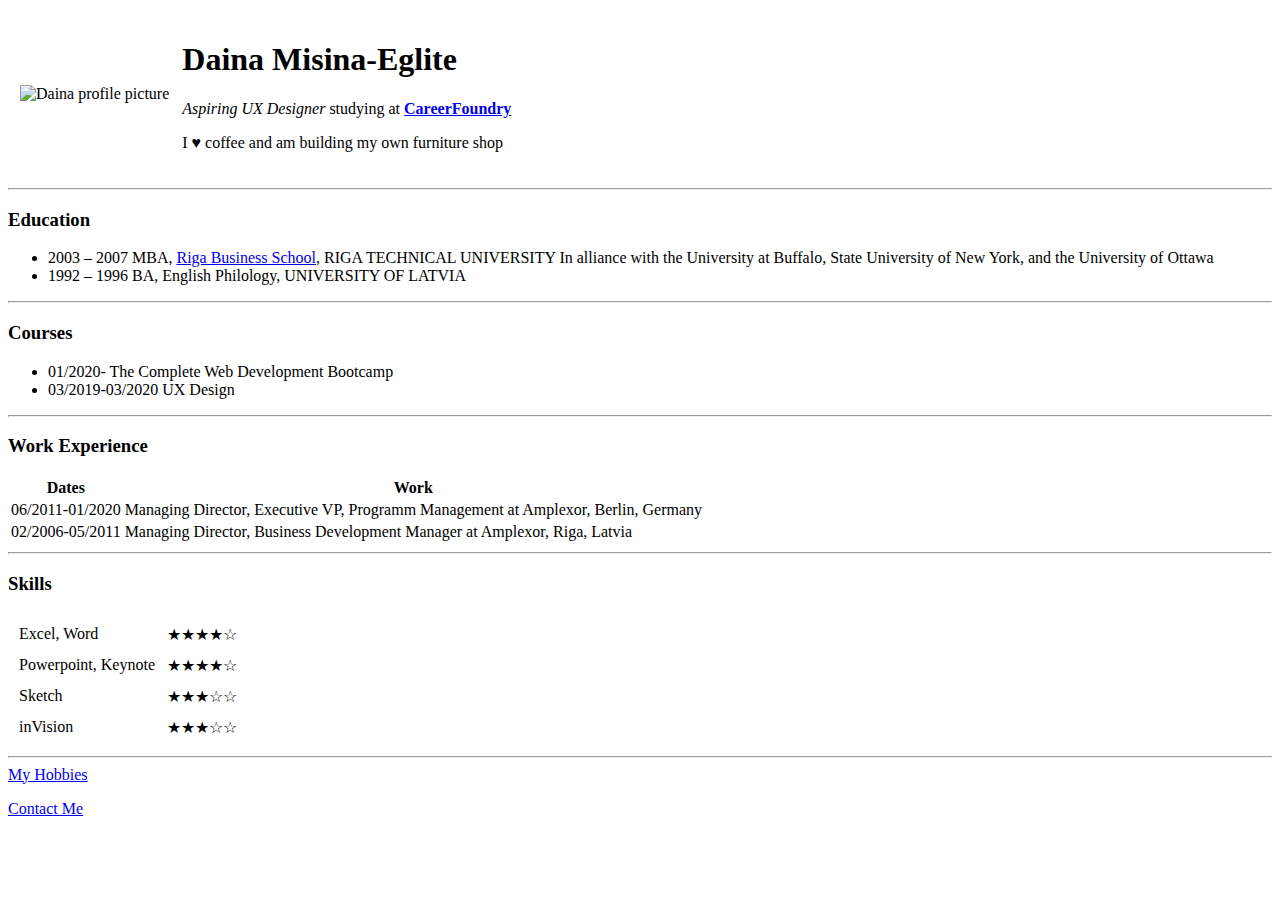
==== index.html @ 142f7ad9 "Rename Index.html to index.html" ====
<!DOCTYPE html>
<html lang="en" dir="ltr">

<head>
  <meta charset="utf-8">
  <title>Daina's Personal Site</title>
</head>

<body>
  <table cellspacing=11>
    <tr>
      <td><img src="images/beetle.jpg" width="450" alt="Daina profile picture"></td>
      <td>
        <h1>Daina Misina-Eglite</h1>
        <p><em>Aspiring UX Designer</em> studying at <strong> <a href="https://careerfoundry.com/">CareerFoundry</a></strong></p>
        <p>I ♥ coffee and am building my own furniture shop</p>
      </td>
    </tr>
  </table>


  <hr>

  <h3>Education</h3>
  <ul>
    <li>2003 – 2007 MBA, <a href="http://www.rbs.lv/">Riga Business School</a>, RIGA TECHNICAL UNIVERSITY
      In alliance with the University at Buffalo, State University of New York, and the University of Ottawa</li>
    <li>1992 – 1996 BA, English Philology, UNIVERSITY OF LATVIA </li>
  </ul>
  <hr>
  <h3>Courses</h3>
  <ul>
    <li>01/2020- The Complete Web Development Bootcamp</li>
    <li>03/2019-03/2020 UX Design</li>
  </ul>
  <hr>
  <h3>Work Experience</h3>

  <table>
    <thead>
      <tr>
        <th>Dates</th>
        <th>Work</th>
      </tr>
    </thead>
    <tr>
      <td>06/2011-01/2020</td>
      <td>Managing Director, Executive VP, Programm Management at Amplexor, Berlin, Germany</td>
    </tr>
    <tr>
      <td>02/2006-05/2011</td>
      <td>Managing Director, Business Development Manager at Amplexor, Riga, Latvia</td>
    </tr>
  </table>
  <hr>
  <h3>Skills</h3>
  <table cellspacing=10>
    <tr>
      <td>Excel, Word</td>
      <td>★★★★☆</td>
    </tr>
    <tr>
      <td>Powerpoint, Keynote </td>
      <td>★★★★☆</td>
    <tr>
      <td>Sketch</td>
      <td>★★★☆☆</td>
    </tr>
    <tr>
      <td>inVision</td>
      <td>★★★☆☆</td>
    </tr>
  </table>
  <hr>
  <a href="hobbies.html">My Hobbies</a></p>
  <a href="contact.html">Contact Me</a>
</body>

</html>
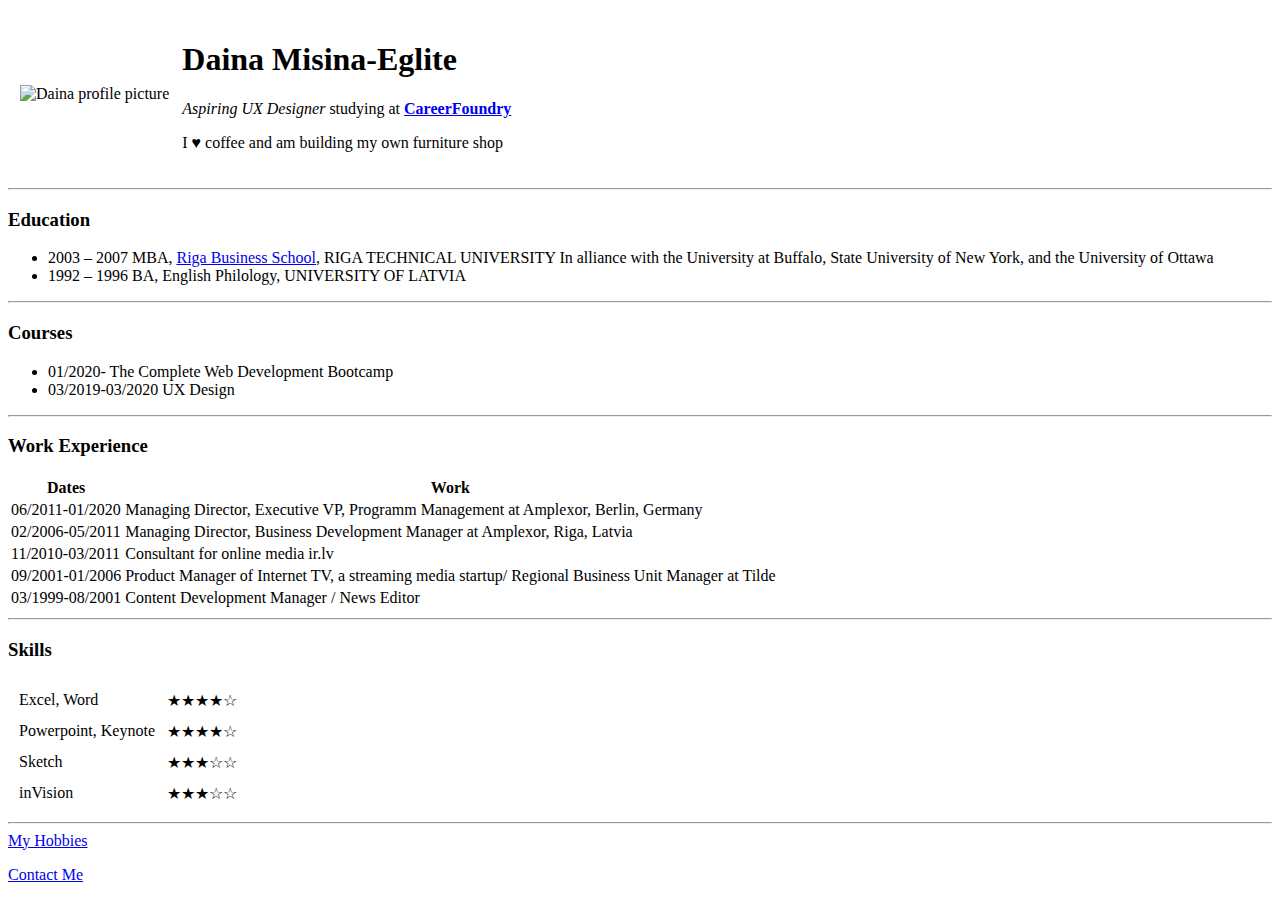
==== commit 15132fdc: "Add files via upload" ====
--- a/index.html
+++ b/index.html
@@ -50,7 +50,19 @@
     <tr>
       <td>02/2006-05/2011</td>
       <td>Managing Director, Business Development Manager at Amplexor, Riga, Latvia</td>
+    <tr>
+      <td>11/2010-03/2011</td>
+      <td>Consultant for online media ir.lv</td>
     </tr>
+    <tr>
+      <td>09/2001-01/2006</td>
+      <td>Product Manager of Internet TV, a streaming media startup/ Regional Business Unit Manager at Tilde</td>
+    </tr>
+    <tr>
+      <td>03/1999-08/2001</td>
+      <td>Content Development Manager / News Editor</td>
+    </tr>
+
   </table>
   <hr>
   <h3>Skills</h3>
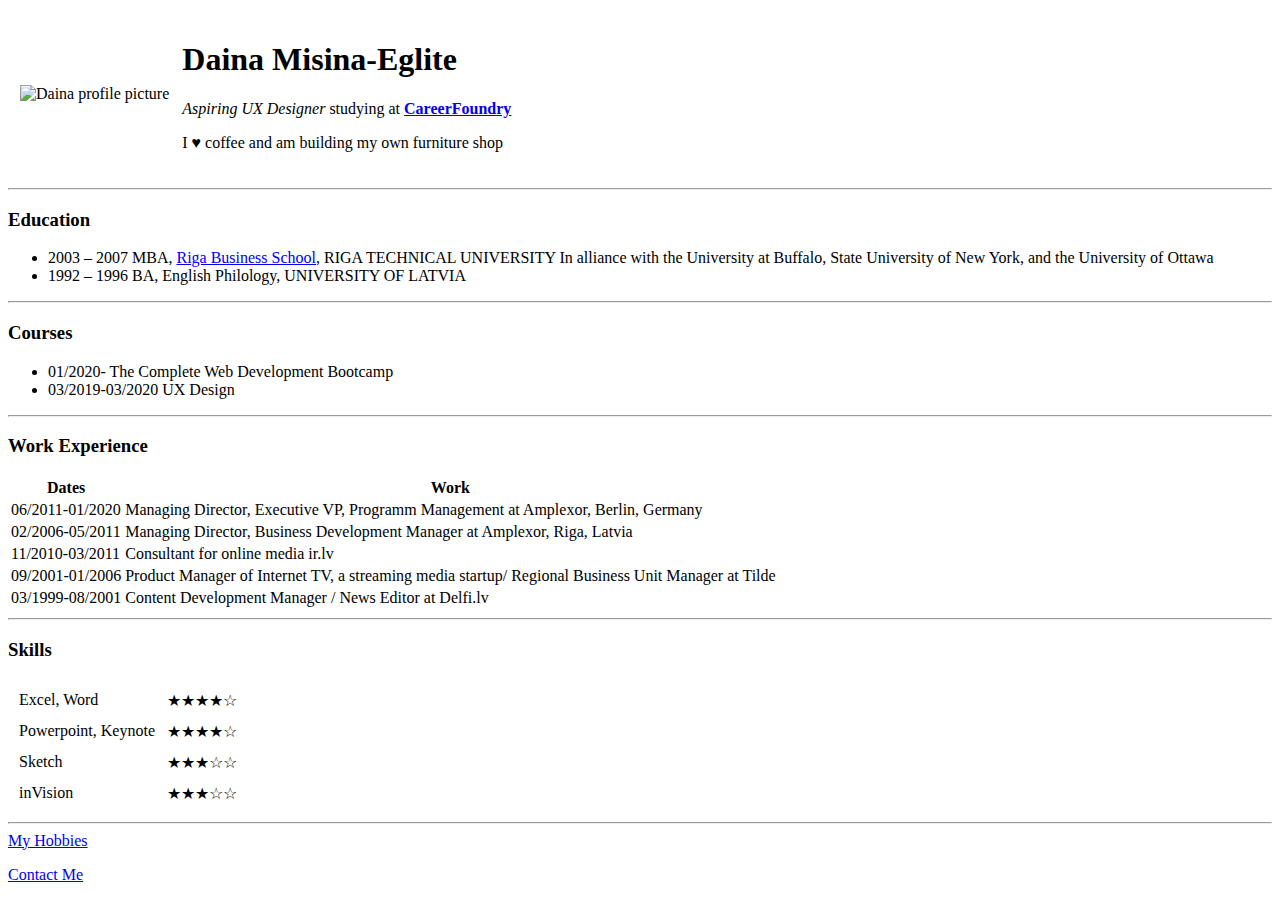
==== commit 73d77461: "Update index.html" ====
--- a/index.html
+++ b/index.html
@@ -60,7 +60,7 @@
     </tr>
     <tr>
       <td>03/1999-08/2001</td>
-      <td>Content Development Manager / News Editor</td>
+      <td>Content Development Manager / News Editor at Delfi.lv</td>
     </tr>
 
   </table>
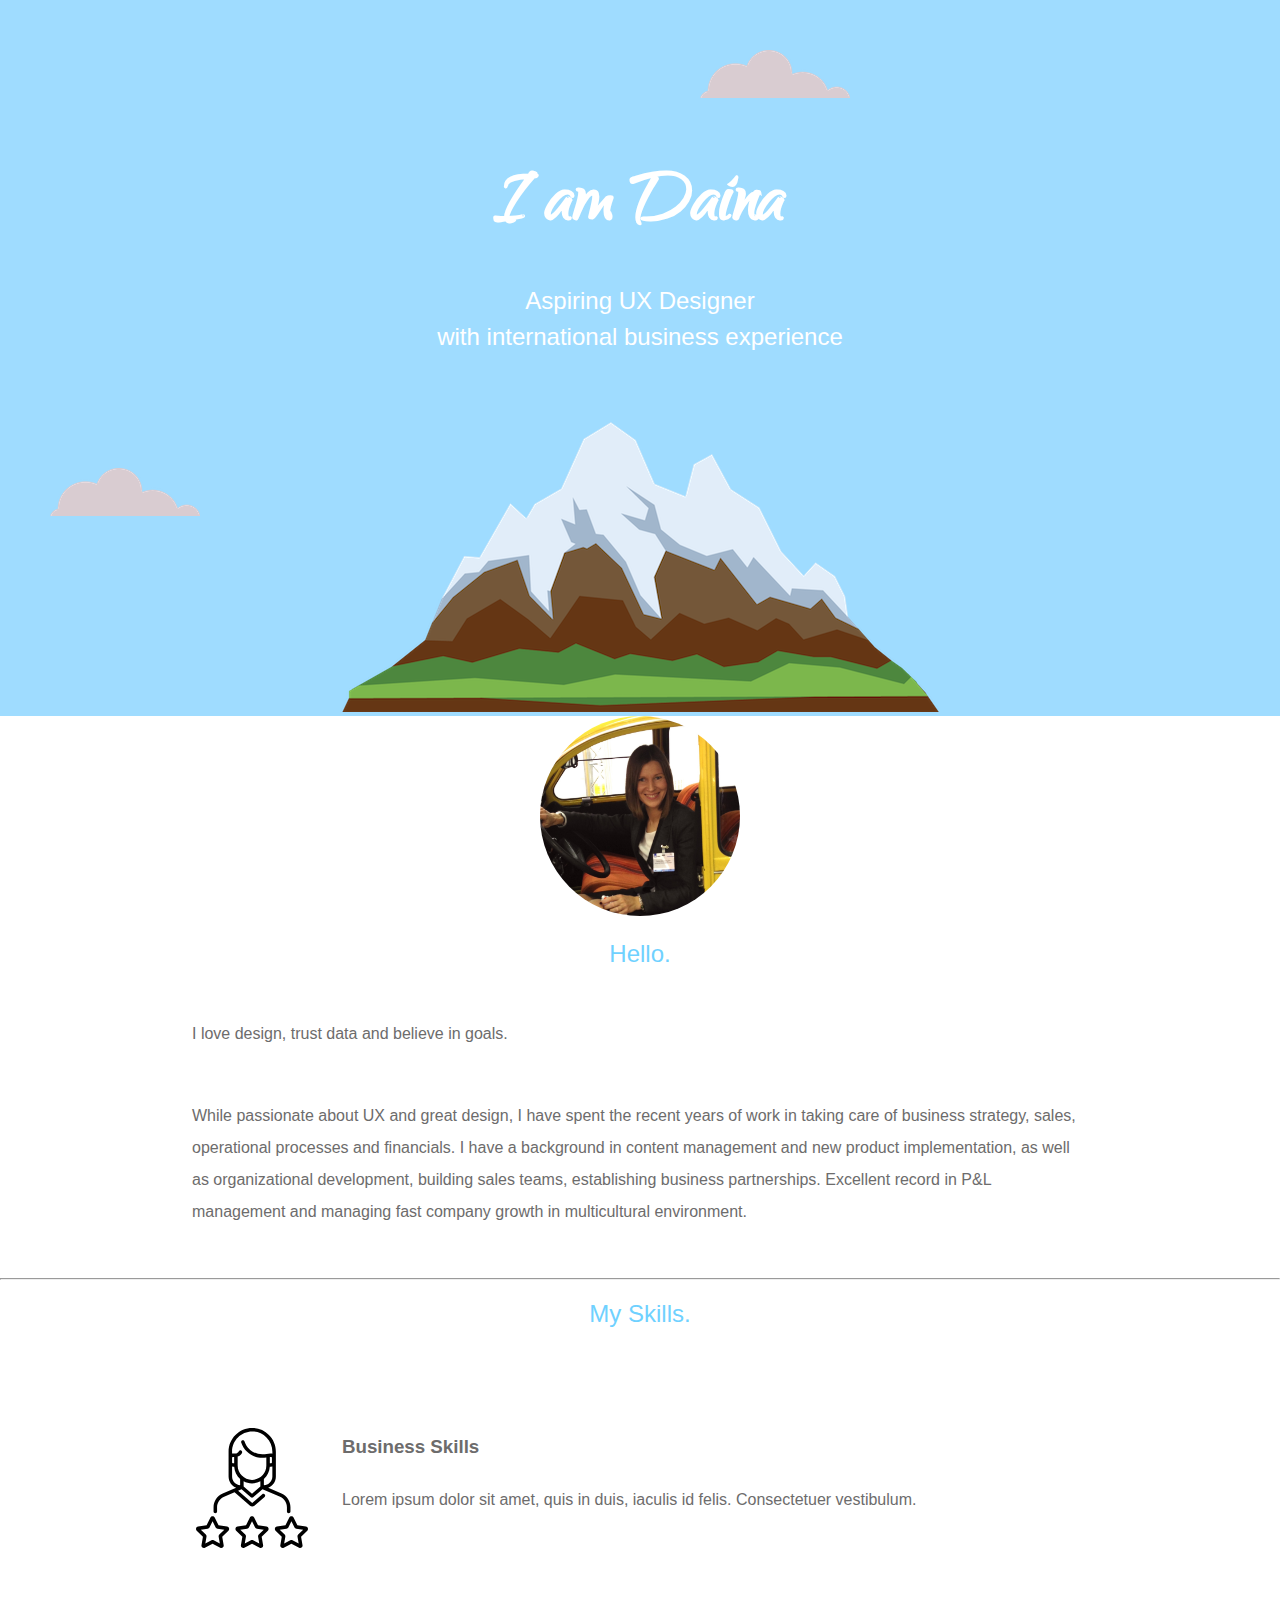
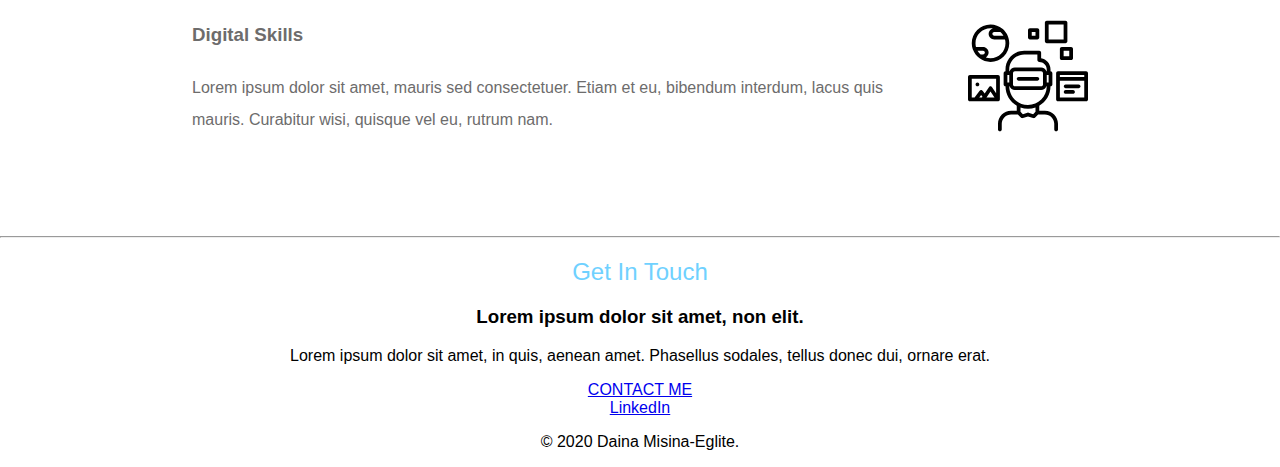
==== commit b7d1d0cd: "Add files via upload" ====
--- a/index.html
+++ b/index.html
@@ -3,89 +3,70 @@
 
 <head>
   <meta charset="utf-8">
-  <title>Daina's Personal Site</title>
+  <title>Daina Misina-Eglite</title>
 </head>
+<link rel="stylesheet" href="css/styles.css">
+<link rel="icon" href="favicon.ico">
+<link href="https://fonts.googleapis.com/css?family=Open+Sans|Qwigley&display=swap" rel="stylesheet">
 
 <body>
-  <table cellspacing=11>
-    <tr>
-      <td><img src="images/beetle.jpg" width="450" alt="Daina profile picture"></td>
-      <td>
-        <h1>Daina Misina-Eglite</h1>
-        <p><em>Aspiring UX Designer</em> studying at <strong> <a href="https://careerfoundry.com/">CareerFoundry</a></strong></p>
-        <p>I ♥ coffee and am building my own furniture shop</p>
-      </td>
-    </tr>
-  </table>
+  <div class="top-container">
+    <img class="top-cloud" src="images/cloud.png" alt="cloud-img">
+    <h1>I am Daina</h1>
+    <p class="intro">Aspiring UX Designer <span>
+        <p class="intro">with international business experience
+      </span></p>
+    <img class="bottom-cloud" src="images/cloud.png" alt="cloud-img">
+    <img src="images/mountain.png" alt="mountain-img">
+  </div>
+
+  <div class="middle-container">
+    <div class="profile">
+      <img class="profile" src="images/profile.jpg" width=200px alt="profile picture">
+      <h2>Hello.</h2>
+      <p class="hello">I love design, trust data and believe in goals. </p><span>
+      <p class="hello">While passionate about UX and great design, I have spent the recent years of work in taking care of business strategy, sales, operational processes and financials.
+        I have a background in content management and new product implementation, as well as organizational development, building sales teams, establishing business partnerships.
+        Excellent record in P&L management and managing fast company growth in multicultural environment.</span></p>
+    </div>
+
+    <hr>
+
+    <div class="skills">
+      <h2>My Skills.</h2>
+
+      <div class="skill-row">
+        <img class="skills-img" src="images/skills.svg" width=120px alt="skills">
+
+        <h3>Business Skills</h3>
+        <p>Lorem ipsum dolor sit amet, quis in duis, iaculis id felis. Consectetuer vestibulum.</p>
+      </div>
+
+      <div class="skill-row">
+        <img class="digital-img" src="images/design-skills.svg" width=120px alt="it-skills">
+
+        <h3>Digital Skills</h3>
+        <p>Lorem ipsum dolor sit amet, mauris sed consectetuer. Etiam et eu, bibendum interdum, lacus quis mauris. Curabitur wisi, quisque vel eu, rutrum nam.</p>
+      </div>
+
+    </div>
+    <hr>
+
+    <div class="contact-me">
+      <h2>Get In Touch</h2>
+      <h3>Lorem ipsum dolor sit amet, non elit.</h3>
+      <p>Lorem ipsum dolor sit amet, in quis, aenean amet. Phasellus sodales, tellus donec dui, ornare erat.</p>
+      <a class="btn" href="mailto:daina.misina@gmail.com">CONTACT ME</a>
+    </div>
+  </div>
 
 
-  <hr>
+  <div class="bottom-container">
+    <a class="footer-link" href="hhttps://www.linkedin.com/in/dainamisinaeglite/">LinkedIn</a>
 
-  <h3>Education</h3>
-  <ul>
-    <li>2003 – 2007 MBA, <a href="http://www.rbs.lv/">Riga Business School</a>, RIGA TECHNICAL UNIVERSITY
-      In alliance with the University at Buffalo, State University of New York, and the University of Ottawa</li>
-    <li>1992 – 1996 BA, English Philology, UNIVERSITY OF LATVIA </li>
-  </ul>
-  <hr>
-  <h3>Courses</h3>
-  <ul>
-    <li>01/2020- The Complete Web Development Bootcamp</li>
-    <li>03/2019-03/2020 UX Design</li>
-  </ul>
-  <hr>
-  <h3>Work Experience</h3>
+    <p>© 2020 Daina Misina-Eglite.</p>
+  </div>
 
-  <table>
-    <thead>
-      <tr>
-        <th>Dates</th>
-        <th>Work</th>
-      </tr>
-    </thead>
-    <tr>
-      <td>06/2011-01/2020</td>
-      <td>Managing Director, Executive VP, Programm Management at Amplexor, Berlin, Germany</td>
-    </tr>
-    <tr>
-      <td>02/2006-05/2011</td>
-      <td>Managing Director, Business Development Manager at Amplexor, Riga, Latvia</td>
-    <tr>
-      <td>11/2010-03/2011</td>
-      <td>Consultant for online media ir.lv</td>
-    </tr>
-    <tr>
-      <td>09/2001-01/2006</td>
-      <td>Product Manager of Internet TV, a streaming media startup/ Regional Business Unit Manager at Tilde</td>
-    </tr>
-    <tr>
-      <td>03/1999-08/2001</td>
-      <td>Content Development Manager / News Editor at Delfi.lv</td>
-    </tr>
-
-  </table>
-  <hr>
-  <h3>Skills</h3>
-  <table cellspacing=10>
-    <tr>
-      <td>Excel, Word</td>
-      <td>★★★★☆</td>
-    </tr>
-    <tr>
-      <td>Powerpoint, Keynote </td>
-      <td>★★★★☆</td>
-    <tr>
-      <td>Sketch</td>
-      <td>★★★☆☆</td>
-    </tr>
-    <tr>
-      <td>inVision</td>
-      <td>★★★☆☆</td>
-    </tr>
-  </table>
-  <hr>
-  <a href="hobbies.html">My Hobbies</a></p>
-  <a href="contact.html">Contact Me</a>
 </body>
 
 </html>
--- a/css/styles.css
+++ b/css/styles.css
@@ -0,0 +1,84 @@
+body {
+  margin: 0;
+  text-align: center;
+  font-family: 'Montserrat', sans-serif;
+}
+
+h1 {
+  margin: 50px auto 20px auto;
+  color: white;
+  font-size: 5.625rem;
+  font-family: 'Qwigley', cursive;
+}
+
+.intro {
+  width: 50%;
+  margin: auto;
+  font-size: 1.5rem;
+  font-weight: normal;
+  line-height: 1.5;
+  color: white;
+  font-family: 'Montserrat', sans-serif;
+}
+
+
+
+h2 {
+  font-family: 'Montserrat', sans-serif;
+  color: #6FD1FF;
+  font-size: 1.5rem;
+  font-weight: normal;
+}
+.hello {
+  width: 70%;
+  margin: 50px auto 50px auto;
+  line-height: 2;
+  font-weight: lighter;
+  color: #6D6C6C;
+  text-align: left;
+}
+
+.top-container {
+  background-color: #9FDCFF;
+  position: relative;
+  padding-top: 100px;
+}
+
+.middle-container {}
+
+.bottom-container {}
+
+.skill-row {
+  width: 70%;
+  margin: 100px auto 100px auto;
+  line-height: 2;
+  font-weight: lighter;
+  color: #6D6C6C;
+  text-align: left;
+}
+
+.top-cloud {
+  position: absolute;
+  top: 50px;
+  left: 700px;
+}
+
+.bottom-cloud {
+  position: absolute;
+  bottom: 200px;
+  left: 50px;
+}
+
+.profile {
+  border-radius: 50%;
+}
+
+.skills-img {
+  float: left;
+margin-right: 30px;
+  }
+
+.digital-img {
+  float: right;
+  margin-left: 30px
+}
